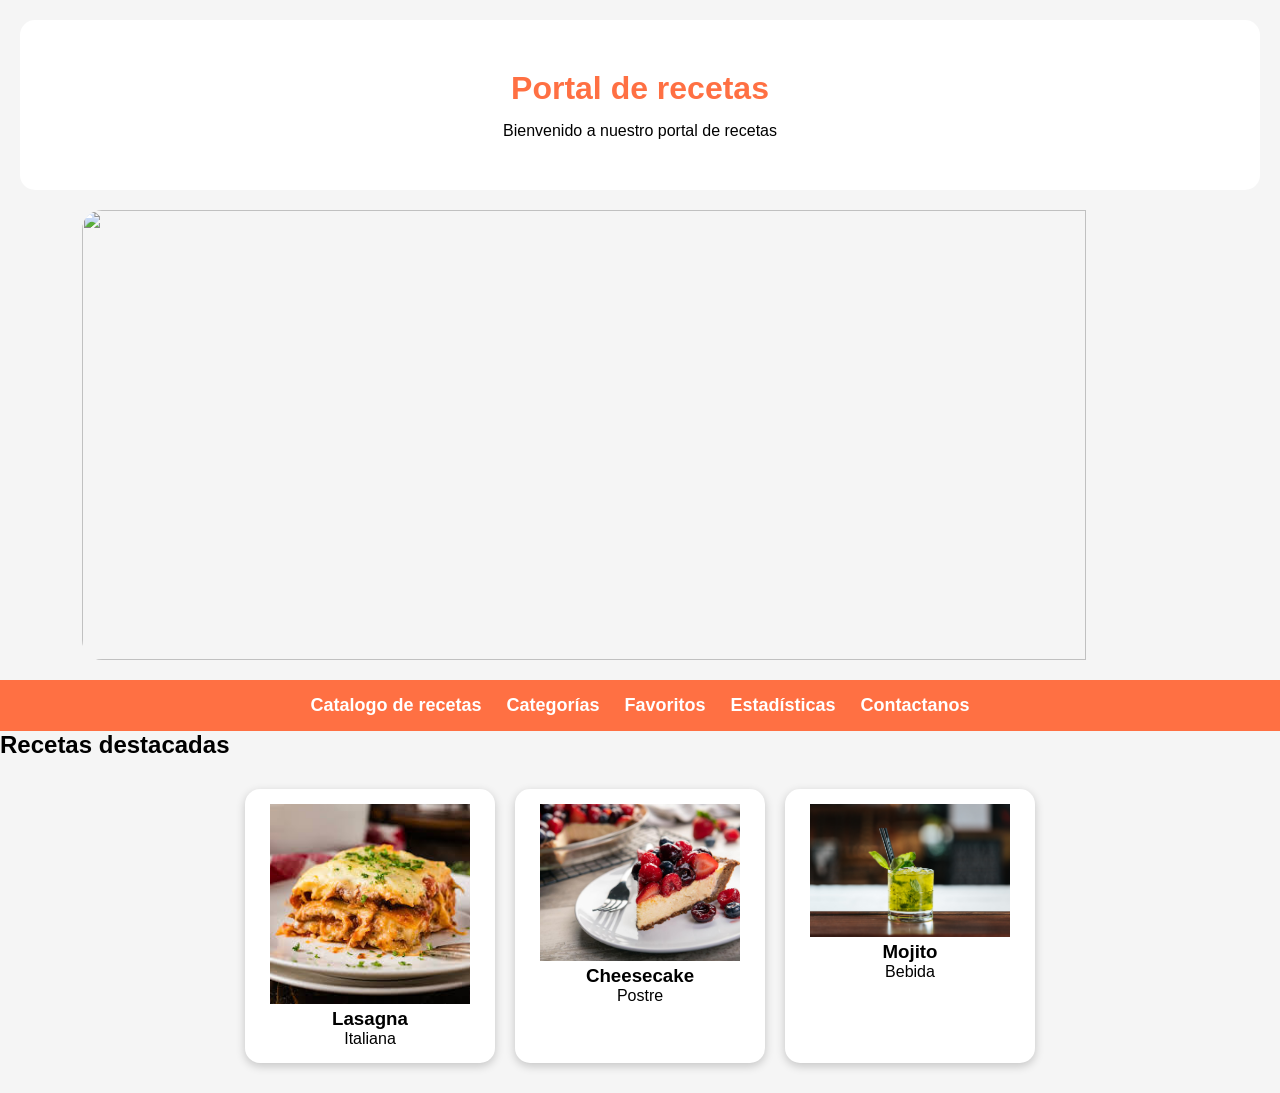
==== index.html @ 233817fd "mover archivos a la raiz" ====
<!DOCTYPE html>
<html lang="en">
<head>
    <meta charset="UTF-8">
    <meta name="viewport" content="width=device-width, initial-scale=1.0">
    <title>Portal de recetas</title>
    <link rel = "stylesheet" href = "css/estilo.css">
</head>
<body>
    <header>
    <h1>Portal de recetas</h1>
    <p>Bienvenido a nuestro portal de recetas</p>
    </header>

    <section class = "hero">
        <img src = "imagenes/principal.png">
    </section>
    
    <nav>
        <a href = "catalogo.html">Catalogo de recetas</a>
        <a href = "categorias.html">Categorías</a>
        <a href = "favoritos.html">Favoritos</a>
        <a href = "estadisticas.html">Estadísticas</a>
        <a href = "contacto.html">Contactanos</a>

    </nav>
    <h2 class="titulo">
    Recetas destacadas
    </h2>

    <div id="destacadas">

    </div>

    <script type="module" src="./modulos/index.js"></script>
        
</body>
</html>
---- css/estilo.css ----
*{
    margin:0;
    padding:0;
    box-sizing:border-box;
}

body{
    font-family:Arial, Helvetica, sans-serif;
    background-color:#f5f5f5;
}

nav{

    background-color:#ff7043;

    padding:15px;

    display:flex;

    justify-content:center;

    gap:25px;
}

nav a{

    text-decoration:none;

    color:white;

    font-weight:bold;

    font-size:18px;
}

nav a:hover{

    color:#ffe0b2;
}
header{

    text-align:center;

    padding:50px;

    background:white;

    margin:20px;

    border-radius:15px;
}

header h1{

    color:#ff7043;

    margin-bottom:15px;
}
#app{

    display:flex;

    flex-wrap:wrap;

    justify-content:center;

    gap:20px;

    padding:20px;
}

.tarjeta{

    width:250px;

    background:white;

    border-radius:15px;

    padding:15px;

    text-align:center;

    box-shadow:0px 3px 10px rgba(0,0,0,0.2);
}
button{

    margin-top:10px;

    padding:10px;

    border:none;

    border-radius:8px;

    background-color:#ff7043;

    color:white;

    cursor:pointer;
}

button:hover{

    background-color:#e64a19;
}
.hero{

    display:flex;

    justify-content:center;

    margin:20px;
}

.hero img{

    width:90%;

    height:450px;

    object-fit:cover;

    border-radius:20px;
}
#destacadas{

    display:flex;

    justify-content:center;

    gap:20px;

    flex-wrap:wrap;

    margin:30px;
}
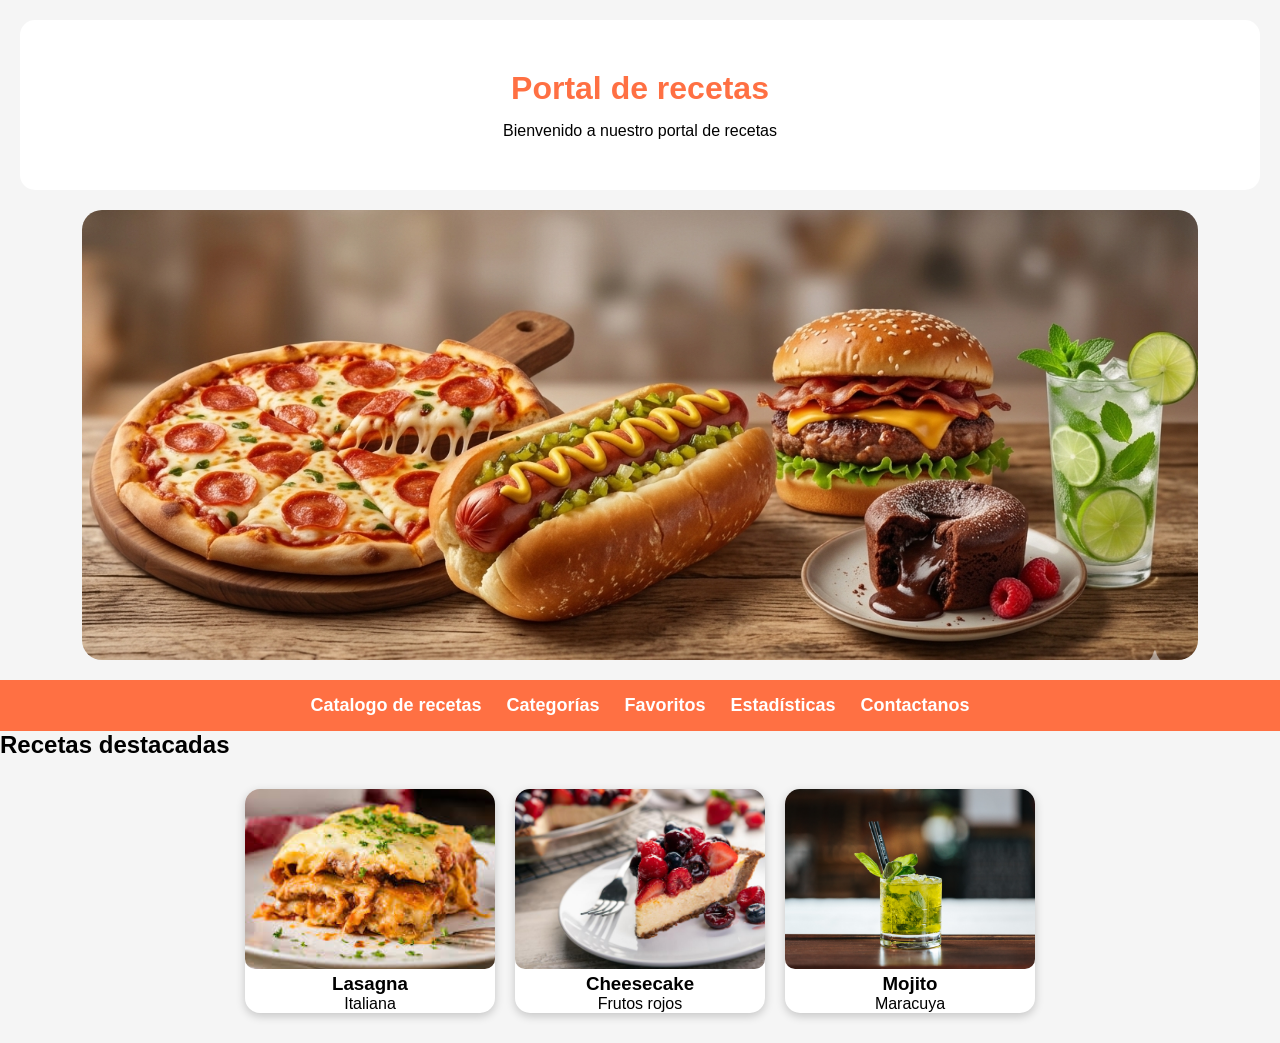
==== commit 999bc983: "agregue xml" ====
--- a/index.html
+++ b/index.html
@@ -13,7 +13,7 @@
     </header>
 
     <section class = "hero">
-        <img src = "imagenes/principal.png">
+        <img src = "imagenes/Prinicpal.png">
     </section>
     
     <nav>
--- a/css/estilo.css
+++ b/css/estilo.css
@@ -77,11 +77,13 @@
 
     border-radius:15px;
 
-    padding:15px;
+    overflow:hidden;
 
     text-align:center;
 
     box-shadow:0px 3px 10px rgba(0,0,0,0.2);
+
+    transition:0.3s;
 }
 button{
 
@@ -134,4 +136,30 @@
     flex-wrap:wrap;
 
     margin:30px;
+}
+.tarjeta img{
+
+    width:100%;
+
+    height:180px;
+
+    object-fit:cover;
+
+    border-radius:10px;
+}
+.tarjeta:hover{
+
+    transform:translateY(-8px);
+}
+#categorias{
+
+    display:flex;
+
+    justify-content:center;
+
+    gap:20px;
+
+    flex-wrap:wrap;
+
+    margin:30px;
 }
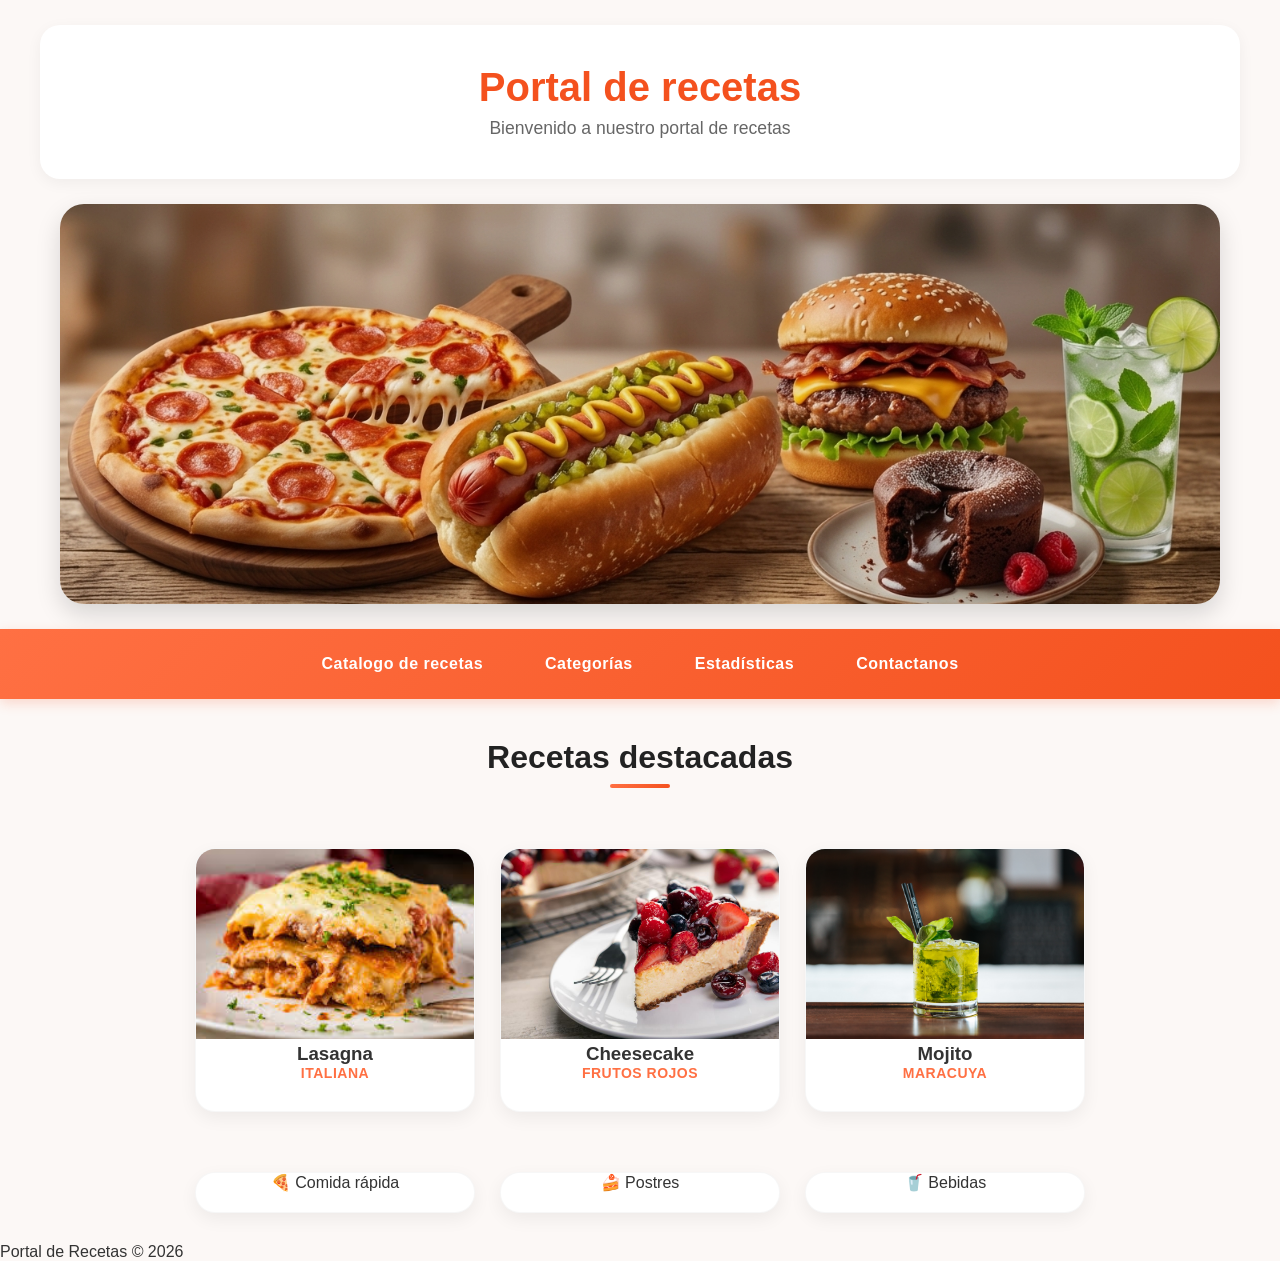
==== commit c056f223: "ultimo commit(creo)" ====
--- a/index.html
+++ b/index.html
@@ -13,13 +13,12 @@
     </header>
 
     <section class = "hero">
-        <img src = "imagenes/Prinicpal.png">
+        <img src = "imagenes/Prinicpal.png  ">
     </section>
     
     <nav>
         <a href = "catalogo.html">Catalogo de recetas</a>
         <a href = "categorias.html">Categorías</a>
-        <a href = "favoritos.html">Favoritos</a>
         <a href = "estadisticas.html">Estadísticas</a>
         <a href = "contacto.html">Contactanos</a>
 
@@ -29,10 +28,22 @@
     </h2>
 
     <div id="destacadas">
-
     </div>
 
+    <div id="categorias">
+        <div class="tarjeta">🍕 Comida rápida</div>
+        <div class="tarjeta">🍰 Postres</div>
+        <div class="tarjeta">🥤 Bebidas</div>
+    </div>
+ 
     <script type="module" src="./modulos/index.js"></script>
         
 </body>
+<footer>
+
+    <p>
+        Portal de Recetas © 2026
+    </p>
+
+</footer>
 </html>
--- a/css/estilo.css
+++ b/css/estilo.css
@@ -1,165 +1,614 @@
-*{
-    margin:0;
-    padding:0;
-    box-sizing:border-box;
-}
-
-body{
-    font-family:Arial, Helvetica, sans-serif;
-    background-color:#f5f5f5;
-}
-
-nav{
-
-    background-color:#ff7043;
-
-    padding:15px;
-
-    display:flex;
-
-    justify-content:center;
-
-    gap:25px;
-}
-
-nav a{
-
-    text-decoration:none;
-
-    color:white;
-
-    font-weight:bold;
-
-    font-size:18px;
-}
-
-nav a:hover{
-
-    color:#ffe0b2;
-}
-header{
-
-    text-align:center;
-
-    padding:50px;
-
-    background:white;
-
-    margin:20px;
-
-    border-radius:15px;
-}
-
-header h1{
-
-    color:#ff7043;
-
-    margin-bottom:15px;
-}
-#app{
-
-    display:flex;
-
-    flex-wrap:wrap;
-
-    justify-content:center;
-
-    gap:20px;
-
-    padding:20px;
-}
-
-.tarjeta{
-
-    width:250px;
-
-    background:white;
-
-    border-radius:15px;
-
-    overflow:hidden;
-
-    text-align:center;
-
-    box-shadow:0px 3px 10px rgba(0,0,0,0.2);
-
-    transition:0.3s;
-}
-button{
-
-    margin-top:10px;
-
-    padding:10px;
-
-    border:none;
-
-    border-radius:8px;
-
-    background-color:#ff7043;
-
-    color:white;
-
-    cursor:pointer;
-}
-
-button:hover{
-
-    background-color:#e64a19;
-}
-.hero{
-
-    display:flex;
-
-    justify-content:center;
-
-    margin:20px;
-}
-
-.hero img{
-
-    width:90%;
-
-    height:450px;
-
-    object-fit:cover;
-
-    border-radius:20px;
-}
-#destacadas{
-
-    display:flex;
-
-    justify-content:center;
-
-    gap:20px;
-
-    flex-wrap:wrap;
-
-    margin:30px;
-}
-.tarjeta img{
-
-    width:100%;
-
-    height:180px;
-
-    object-fit:cover;
-
-    border-radius:10px;
-}
-.tarjeta:hover{
-
-    transform:translateY(-8px);
-}
-#categorias{
-
-    display:flex;
-
-    justify-content:center;
-
-    gap:20px;
-
-    flex-wrap:wrap;
-
-    margin:30px;
+
+* {
+    margin: 0;
+    padding: 0;
+    box-sizing: border-box;
+}
+
+body {
+    font-family: 'Segoe UI', Arial, sans-serif; /* Tipografía un poco más moderna */
+    background-color: #fcf8f6; /* Un fondo crema/blanco más cálido que le va a la comida */
+    color: #333;
+}
+
+nav {
+    background: linear-gradient(135deg, #ff7043, #f4511e); /* Degradado moderno */
+    padding: 18px 30px;
+    display: flex;
+    justify-content: center;
+    align-items: center;
+    gap: 30px;
+    box-shadow: 0 4px 12px rgba(244, 81, 30, 0.2); /* Sombra naranja suave */
+    position: sticky; /* Se queda fija arriba al bajar */
+    top: 0;
+    z-index: 1000;
+}
+
+nav a {
+    text-decoration: none;
+    color: white;
+    font-weight: 600;
+    font-size: 16px;
+    letter-spacing: 0.5px;
+    padding: 8px 16px;
+    border-radius: 20px;
+    transition: all 0.3s ease;
+}
+
+nav a:hover {
+    color: #ff7043;
+    background-color: white; /* Efecto de botón invertido al pasar el cursor */
+    transform: translateY(-2px);
+}
+
+
+header {
+    text-align: center;
+    padding: 40px 20px;
+    background: white;
+    margin: 25px auto;
+    max-width: 1200px;
+    border-radius: 20px;
+    box-shadow: 0 4px 15px rgba(0,0,0,0.05);
+}
+
+header h1 {
+    color: #f4511e;
+    font-size: 2.5rem;
+    font-weight: 800;
+    margin-bottom: 8px;
+}
+
+header p {
+    color: #666;
+    font-size: 1.1rem;
+}
+
+
+.hero {
+    display: flex;
+    justify-content: center;
+    margin: 25px auto;
+    max-width: 1200px;
+    padding: 0 20px;
+    position: relative;
+}
+
+.hero img {
+    width: 100%;
+    height: 400px;
+    object-fit: cover;
+    border-radius: 24px;
+    /* Un truco: agregamos una sombra más profunda y difuminada para que flote sobre el fondo */
+    box-shadow: 0 10px 25px rgba(0,0,0,0.15); 
+    filter: brightness(0.95); /* Hace que los colores del texto resalten más si decides ponerle algo encima */
+    transition: transform 0.5s ease;
+}
+
+.hero:hover img {
+    transform: scale(1.01);
+}
+
+
+#app, #destacadas, #categorias {
+    display: flex;
+    flex-wrap: wrap;
+    justify-content: center;
+    gap: 25px;
+    padding: 30px 20px;
+    max-width: 1200px;
+    margin: 0 auto;
+}
+
+.tarjeta {
+    width: 280px;
+    background: white;
+    border-radius: 20px;
+    overflow: hidden;
+    text-align: center;
+    box-shadow: 0 6px 18px rgba(0,0,0,0.06);
+    transition: all 0.3s cubic-bezier(0.25, 0.8, 0.25, 1);
+    border: 1px solid rgba(0,0,0,0.03);
+    padding-bottom: 20px;
+}
+
+.tarjeta:hover {
+    transform: translateY(-10px);
+    box-shadow: 0 12px 28px rgba(244, 81, 30, 0.15); /* Sombra naranja al flotar */
+}
+
+.tarjeta img {
+    width: 100%;
+    height: 190px;
+    object-fit: cover;
+    transition: transform 0.5s ease;
+}
+
+.tarjeta:hover img {
+    transform: scale(1.05); /* Efecto zoom en la foto de comida */
+}
+
+.tarjeta h2 {
+    margin: 15px 10px 5px 10px;
+    color: #222;
+    font-size: 19px;
+    font-weight: 700;
+}
+
+.tarjeta p {
+    color: #ff7043;
+    font-size: 14px;
+    font-weight: 600;
+    text-transform: uppercase;
+    letter-spacing: 0.5px;
+    margin-bottom: 10px;
+}
+
+
+button, .tarjeta button {
+    margin-top: 10px;
+    padding: 10px 24px;
+    border: none;
+    border-radius: 25px; /* Más redondeados = más amigables/modernos */
+    background: linear-gradient(135deg, #ff7043, #f4511e);
+    color: white;
+    font-weight: 600;
+    font-size: 14px;
+    cursor: pointer;
+    box-shadow: 0 4px 10px rgba(244, 81, 30, 0.3);
+    transition: all 0.3s ease;
+}
+
+button:hover {
+    transform: translateY(-2px);
+    box-shadow: 0 6px 14px rgba(244, 81, 30, 0.4);
+    background: linear-gradient(135deg, #f4511e, #d84315);
+}
+
+.filtro-contenedor {
+    text-align: center;
+    margin: 20px auto;
+}
+
+#categoria {
+    padding: 12px 20px;
+    width: 280px;
+    border: 2px solid #ffe0b2;
+    border-radius: 25px;
+    font-size: 16px;
+    font-weight: 600;
+    color: #444;
+    background-color: white;
+    box-shadow: 0 4px 10px rgba(0,0,0,0.04);
+    cursor: pointer;
+    outline: none;
+    transition: all 0.3s ease;
+    
+    appearance: none;
+    background-image: url("data:image/svg+xml;utf8,<svg xmlns='http://www.w3.org/2000/svg' width='24' height='24' viewBox='0 0 24 24' fill='none' stroke='%23ff7043' stroke-width='2' stroke-linecap='round' stroke-linejoin='round'><polyline points='6 9 12 15 18 9'></polyline></svg>");
+    background-repeat: no-repeat;
+    background-position: right 15px center;
+    background-size: 16px;
+}
+
+#categoria:focus {
+    border-color: #ff7043;
+    box-shadow: 0 4px 15px rgba(244, 81, 30, 0.15);
+}
+
+table {
+    width: 90%;
+    max-width: 1000px;
+    margin: 40px auto;
+    border-collapse: separate; /* Permite bordes redondeados en tablas */
+    border-spacing: 0;
+    background: white;
+    border-radius: 16px;
+    overflow: hidden;
+    box-shadow: 0 8px 25px rgba(0,0,0,0.05);
+}
+
+th {
+    background: linear-gradient(135deg, #ff7043, #f4511e);
+    color: white;
+    padding: 16px;
+    font-size: 16px;
+    font-weight: 600;
+    text-transform: uppercase;
+    letter-spacing: 0.5px;
+}
+
+td {
+    padding: 16px;
+    text-align: center;
+    color: #555;
+    font-size: 15px;
+    border-bottom: 1px solid #f1f1f1;
+    transition: all 0.2s ease;
+}
+
+tr:last-child td {
+    border-bottom: none; 
+}
+
+tr:hover td {
+    background: #fff3e0; 
+    color: #d84315;
+    font-weight: 500;
+}
+
+
+.contacto, .login {
+    width: 500px;
+    max-width: 90%;
+    margin: 40px auto;
+    background: white;
+    padding: 35px;
+    border-radius: 24px;
+    box-shadow: 0 10px 30px rgba(0,0,0,0.06);
+    border: 1px solid rgba(0,0,0,0.02);
+}
+
+.login { width: 380px; }
+
+.contacto input[type="text"],
+.contacto input[type="email"],
+.login input {
+    width: 100%;
+    padding: 12px 16px;
+    margin-bottom: 20px;
+    border: 1px solid #e0e0e0;
+    border-radius: 12px;
+    font-size: 15px;
+    transition: all 0.3s ease;
+    background-color: #fafafa;
+}
+
+.contacto input:focus, .login input:focus, .contacto textarea:focus {
+    border-color: #ff7043;
+    background-color: white;
+    box-shadow: 0 0 0 4px rgba(255, 112, 67, 0.1);
+    outline: none;
+}
+
+.contacto textarea {
+    width: 100%;
+    height: 140px;
+    padding: 12px 16px;
+    border: 1px solid #e0e0e0;
+    border-radius: 12px;
+    font-size: 15px;
+    resize: none;
+    background-color: #fafafa;
+    transition: all 0.3s ease;
+}
+
+.contacto h3 {
+    margin-top: 25px;
+    margin-bottom: 15px;
+    color: #222;
+    font-size: 18px;
+}
+
+.contacto label {
+    display: flex;
+    align-items: center;
+    gap: 10px;
+    margin-top: 12px;
+    cursor: pointer;
+    font-size: 15px;
+    color: #555;
+}
+
+.contacto input[type="radio"],
+.contacto input[type="checkbox"] {
+    accent-color: #ff7043; 
+    width: 18px;
+    height: 18px;
+}
+
+@media (max-width: 768px) {
+    nav {
+        flex-direction: column; 
+        gap: 12px;
+        padding: 15px;
+    }
+    
+    header h1 {
+        font-size: 1.8rem;
+    }
+    
+    .hero img {
+        height: 250px; 
+    }
+    
+    table {
+        width: 100%;
+        font-size: 13px; 
+    }
+    
+    th, td {
+        padding: 10px 6px;
+    }
+}
+
+
+.titulo {
+    text-align: center;
+    color: #222;
+    font-size: 2rem;
+    font-weight: 700;
+    margin: 40px auto 20px auto;
+    position: relative;
+    padding-bottom: 10px;
+    width: 100%;
+}
+
+
+.titulo::after {
+    content: '';
+    display: block;
+    width: 60px;
+    height: 4px;
+    background: linear-gradient(135deg, #ff7043, #f4511e);
+    margin: 8px auto 0 auto;
+    border-radius: 2px;
+}
+/* ==========================================
+   ESTILOS PARA LA PÁGINA DE DETALLE DE RECETA
+   ========================================== */
+
+/* Contenedor principal del detalle (Afecta al #app en detalle.html) */
+#app-detalle {
+    max-width: 900px;
+    margin: 30px auto;
+    background: white;
+    padding: 30px;
+    border-radius: 24px;
+    box-shadow: 0 10px 30px rgba(0,0,0,0.06);
+    display: grid;
+    grid-template-columns: 1fr 1fr; /* Divide la pantalla en dos columnas: foto e info */
+    gap: 30px;
+}
+
+/* Cuando la pantalla sea chica (móvil), se vuelve una sola columna */
+@media (max-width: 768px) {
+    #app-detalle {
+        grid-template-columns: 1fr;
+        margin: 15px;
+        padding: 20px;
+    }
+}
+
+/* Contenedor de la imagen de la receta */
+.detalle-foto-contenedor {
+    width: 100%;
+}
+
+.detalle-foto-contenedor img {
+    width: 100%;
+    height: 350px;
+    object-fit: cover;
+    border-radius: 18px;
+    box-shadow: 0 6px 15px rgba(0,0,0,0.08);
+}
+
+/* Columna derecha: información de la receta */
+.detalle-info {
+    display: flex;
+    flex-direction: column;
+    justify-content: center;
+}
+
+.detalle-info h2 {
+    font-size: 2.2rem;
+    color: #222;
+    margin-bottom: 10px;
+    font-weight: 800;
+}
+
+/* Píldoras de información (Categoría y Tiempo) */
+.meta-receta {
+    display: flex;
+    gap: 15px;
+    margin-bottom: 20px;
+}
+
+.pildora-meta {
+    background-color: #fff3e0;
+    color: #e4511e;
+    padding: 6px 14px;
+    border-radius: 20px;
+    font-size: 14px;
+    font-weight: 600;
+}
+
+/* Bloques de contenido: Ingredientes y Preparación */
+.seccion-contenido {
+    margin-top: 20px;
+    width: 100%;
+    grid-column: span 2; /* Hace que ocupen todo el ancho abajo de la foto */
+}
+
+/* Ajuste para pantallas móviles */
+@media (max-width: 768px) {
+    .seccion-contenido {
+        grid-column: span 1;
+    }
+}
+
+.seccion-contenido h3 {
+    color: #ff7043;
+    font-size: 1.3rem;
+    margin-bottom: 12px;
+    border-bottom: 2px solid #f1f1f1;
+    padding-bottom: 6px;
+}
+
+.seccion-contenido p {
+    font-size: 16px;
+    line-height: 1.8; /* Más espacio entre líneas para que no canse la vista */
+    color: #555;
+    white-space: pre-line; /* Respeta los saltos de línea de tu XML */
+}
+
+/* Botón "Volver al catálogo" estilo botón flotante */
+.enlace-volver {
+    display: inline-block;
+    margin: 20px auto 40px auto;
+    text-align: center;
+    text-decoration: none;
+    background: #e0e0e0;
+    color: #555;
+    padding: 10px 24px;
+    border-radius: 25px;
+    font-weight: 600;
+    transition: all 0.3s ease;
+}
+
+.enlace-volver:hover {
+    background: #ff7043;
+    color: white;
+    transform: translateY(-2px);
+    box-shadow: 0 4px 12px rgba(255, 112, 67, 0.3);
+}
+
+/* Centrar el contenedor del botón de regreso */
+.volver-contenedor {
+    text-align: center;
+    width: 100%;
+}
+/* ==========================================
+   BARRA SUPERIOR DEL LOGIN (MEJORADA)
+   ========================================== */
+.login-header-bar {
+    background: linear-gradient(135deg, #ff7043, #f4511e); /* Degradado premium */
+    padding: 25px 20px;
+    text-align: center;
+    color: white;
+    box-shadow: 0 4px 15px rgba(244, 81, 30, 0.15);
+}
+
+.login-header-bar h1 {
+    font-family: 'Segoe UI', sans-serif;
+    font-size: 2.2rem;
+    font-weight: 800;
+    letter-spacing: 1px;
+    margin-bottom: 4px;
+}
+
+.login-header-bar p {
+    font-size: 1rem;
+    opacity: 0.9;
+    font-weight: 500;
+}
+
+/* ==========================================
+   TARJETA CONTENEDORA DEL LOGIN
+   ========================================== */
+.login {
+    width: 850px;
+    max-width: 95%;
+    margin: 50px auto;
+    background: white;
+    border-radius: 24px;
+    box-shadow: 0 15px 35px rgba(0, 0, 0, 0.08);
+    
+    display: grid;
+    grid-template-columns: 1fr 1fr; /* Divide 50% imagen y 50% formulario */
+    align-items: stretch;           /* Hace que ambas columnas midan lo mismo de alto */
+    overflow: hidden;               /* ¡CLAVE! Corta la foto para que se pegue al borde redondeado */
+}
+
+/* Columna Izquierda: Contenedor de la foto sin espacios en blanco */
+.login-foto {
+    width: 100%;
+    height: 100%;
+    margin: 0;
+    padding: 0;
+}
+
+.login-foto img {
+    width: 100%;
+    height: 100%;
+    min-height: 450px;             /* Asegura una excelente altura para que luzca la comida */
+    object-fit: cover;             /* Se encarga de centrar y ajustar la imagen perfectamente */
+    display: block;                /* Quita espacios vacíos fantasmas abajo de la imagen */
+}
+
+/* Columna Derecha: Contenedor del formulario */
+.login-form {
+    padding: 50px 45px;
+    display: flex;
+    flex-direction: column;
+    justify-content: center;       /* Centra verticalmente el formulario */
+    text-align: left;
+}
+
+.login-form h2 {
+    font-size: 24px;
+    color: #222;
+    margin-bottom: 25px;
+    font-weight: 700;
+}
+
+/* Inputs y Botones del Formulario */
+.login-form input {
+    width: 100%;
+    padding: 14px 16px;
+    margin-bottom: 18px;
+    border: 1px solid #e2e8f0;
+    border-radius: 12px;
+    font-size: 15px;
+    background-color: #f8fafc;
+    transition: all 0.3s ease;
+}
+
+.login-form input:focus {
+    border-color: #ff7043;
+    background-color: white;
+    box-shadow: 0 0 0 4px rgba(255, 112, 67, 0.1);
+    outline: none;
+}
+
+.login-form button {
+    width: max-content;            /* Se ajusta al tamaño del texto */
+    padding: 12px 40px;
+    border: none;
+    border-radius: 25px;
+    background: linear-gradient(135deg, #ff7043, #f4511e);
+    color: white;
+    font-weight: 600;
+    font-size: 15px;
+    cursor: pointer;
+    box-shadow: 0 4px 12px rgba(244, 81, 30, 0.3);
+    transition: all 0.3s ease;
+    margin-top: 10px;
+}
+
+.login-form button:hover {
+    transform: translateY(-2px);
+    box-shadow: 0 6px 18px rgba(244, 81, 30, 0.4);
+    background: linear-gradient(135deg, #f4511e, #d84315);
+}
+
+/* Versión Responsiva para Celulares */
+@media (max-width: 768px) {
+    .login {
+        grid-template-columns: 1fr;
+        width: 420px;
+    }
+    .login-foto {
+        height: 220px;
+    }
+    .login-foto img {
+        min-height: auto;
+    }
+    .login-form {
+        padding: 35px 25px;
+        text-align: center;
+    }
+    .login-form button {
+        width: 100%;               /* En celular el botón sí abarca todo el ancho */
+    }
 }
